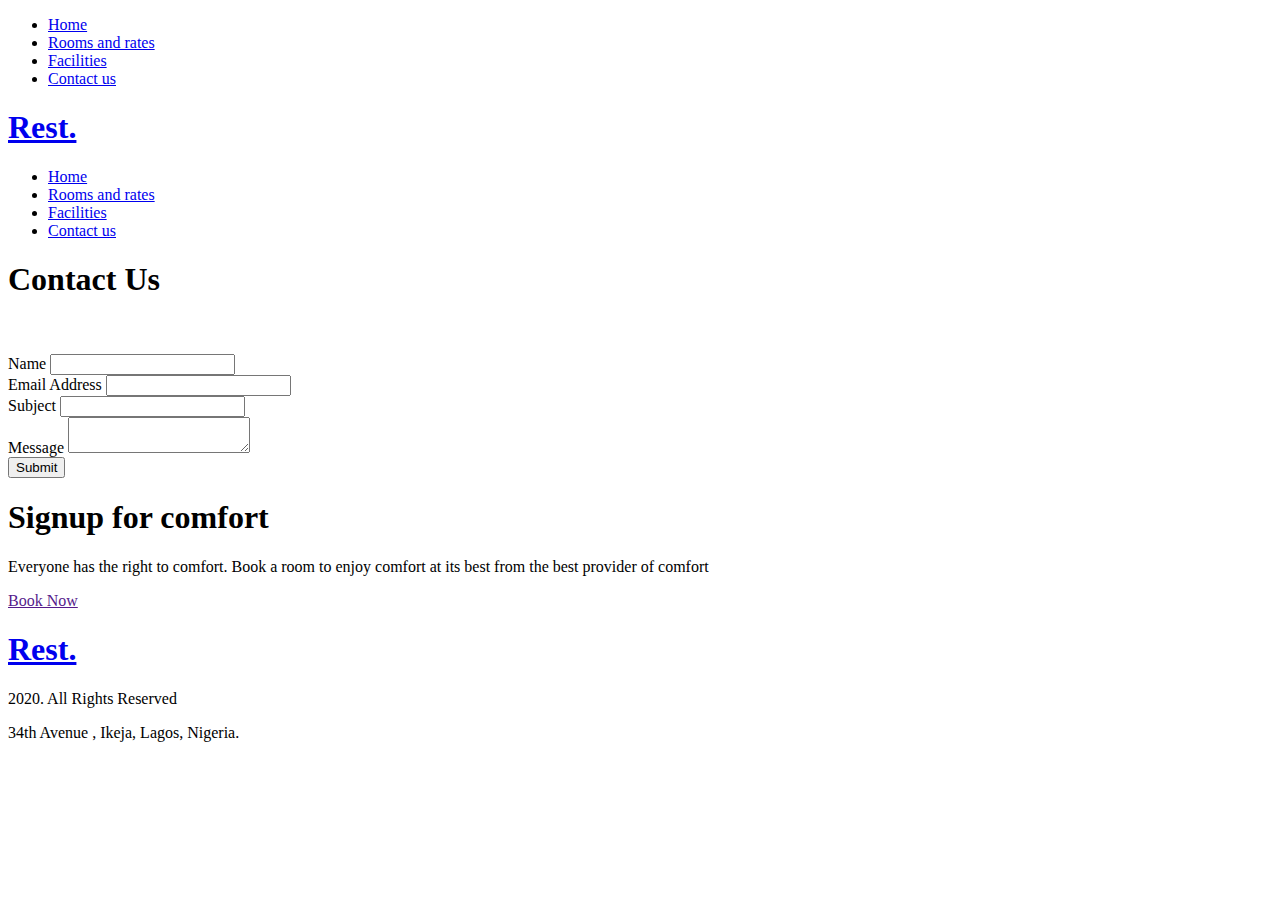
==== contact.html @ 2ef3dc9a "Add files via upload" ====
<!DOCTYPE html>
<html lang="en">
    <head>
        <meta charset="UTF-8">
        <meta name="viewport" content="width=device-width, initial-scale=1.0">
        <link rel="stylesheet" href="./public/css/style.css">
        <link href="https://fonts.googleapis.com/css2?family=Muli:ital,wght@0,300;0,700;1,400&family=Playfair+Display:wght@400;700&display=swap" rel="stylesheet">    
        <title>Rest. | Facilities </title>
    </head>
    <body>
        <main>
            <div id = "sidebar" class="sidebar sidebar--closed">
                <ul class="sidebar__list">
                    <li class="sidebar__list-item"><a href="./" class="sidebar__link">Home</a></li>
                    <li class="sidebar__list-item"><a href="./rooms.html" class="sidebar__link">Rooms and rates</a></li>
                    <li class="sidebar__list-item"><a href="./facilities.html" class="sidebar__link">Facilities</a></li>
                    <li class="sidebar__list-item"><a href="./contact.html" class="sidebar__link  nav__link--active">Contact us</a></li>
                </ul>
            </div>

            <div id = "dropdown" class="dropdown">
                <div class="dropdown-toggle"></div>
            </div>
            
            <nav class="nav">
                <a href = "./" class="nav__logo-box">
                    <h1 class="nav__logo">Rest.</h1>
                </a>
    
                <ul class="nav__list">
                    <li class="nav__list-item"><a href="./" class="nav__link">Home</a></li>
                    <li class="nav__list-item"><a href="./rooms.html" class="nav__link">Rooms and rates</a></li>
                    <li class="nav__list-item"><a href="./facilities.html" class="nav__link">Facilities</a></li>
                    <li class="nav__list-item"><a href="./contact.html" class="nav__link  nav__link--active">Contact us</a></li>
                </ul>
            </nav>
    
            <header class="hero">
                <h1 class="heading--1 hero__header">Contact Us</h1>
    
                <figure class="hero__img-container">
                    <img src="./public/img/contact.jpg" alt="" class="hero__img">
                </figure>
            </header>
    
            <section class="section">
                <div class="row">
                    <form action="#" class="form">
                        <div class="form__group">
                            <label class="form__label" for="name">Name</label>
                            <input type="text" name="name" class="form__input form__input--text">
                        </div>
    
                        <div class="form__group">
                            <label class="form__label" for="email">Email Address</label>
                            <input type="email" name="email" class="form__input form__input--text">
                        </div>
    
                        <div class="form__group">
                            <label class="form__label" for="subject">Subject</label>
                            <input type="text" name="subject" class="form__input form__input--text">
                        </div>
    
                        <div class="form__group">
                            <label class="form__label" for="textarea">Message</label>
                            <textarea name="textarea" class="form__input form__input--textarea"></textarea>
                        </div>
    
                        <button class="btn btn--blue form__submit">Submit</button>
                    </form>
                </div>
            </section>
    
            <section class="section section__signUp">
                <div class="row centralised">
                    <h1 class="heading heading--1 heading--centralised">Signup for comfort</h1>
                    <p class="paragraph">Everyone has the right to comfort. Book a room to enjoy comfort at its best from the best provider of comfort </p>
                    <a href="" class="btn btn--yellow">Book Now</a>
                </div>
            </section>
    
            <footer class="footer">
                <a href = "./" class="nav__logo-box">
                    <h1 class="nav__logo">Rest.</h1>
                </a>
    
                <p class="paragraph">2020. All Rights Reserved</p>
    
                <p class="paragraph">34th Avenue , Ikeja, Lagos, Nigeria.</p>
            </footer>
        </main>
    </body>
    <script src="./public/js/sidebar.js"></script>
</html>
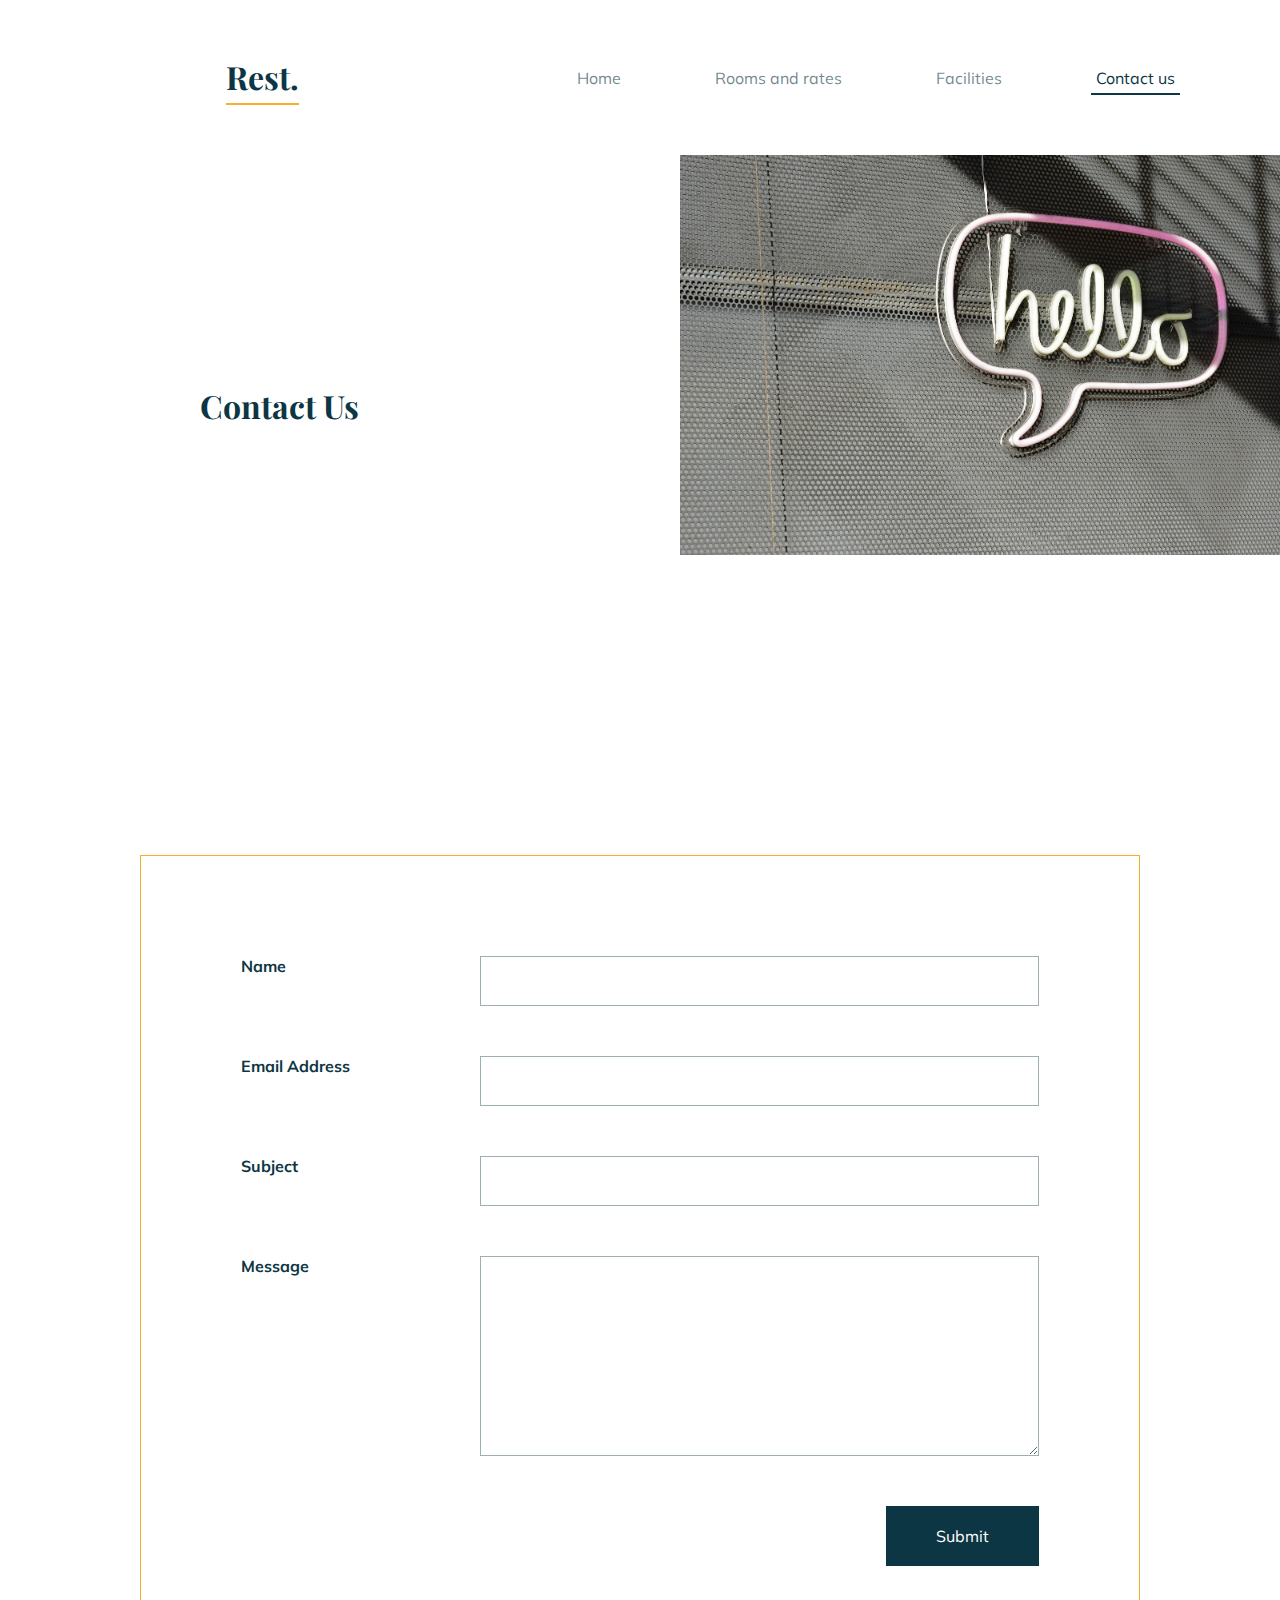
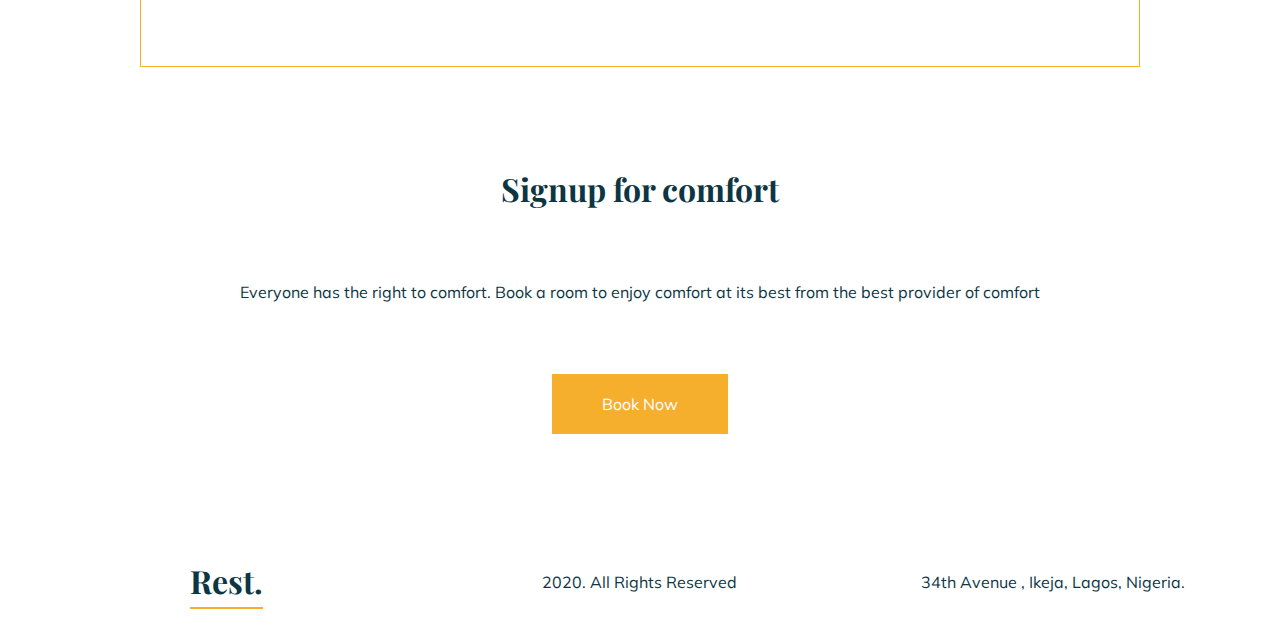
==== commit 124f721f: "Merge 9d83c577dac44727d0767c6c1b91fda55d4bd0fa into 27d47f808c27dceb728500517ed4012b016af363" ====
--- a/contact.html
+++ b/contact.html
@@ -5,7 +5,7 @@
         <meta name="viewport" content="width=device-width, initial-scale=1.0">
         <link rel="stylesheet" href="./public/css/style.css">
         <link href="https://fonts.googleapis.com/css2?family=Muli:ital,wght@0,300;0,700;1,400&family=Playfair+Display:wght@400;700&display=swap" rel="stylesheet">    
-        <title>Rest. | Facilities </title>
+        <title>Rest. | Contact Us </title>
     </head>
     <body>
         <main>
@@ -91,4 +91,4 @@
         </main>
     </body>
     <script src="./public/js/sidebar.js"></script>
-</html>+</html>
--- a/public/css/style.css
+++ b/public/css/style.css
@@ -0,0 +1,916 @@
+/* base */
+html{
+    font-size: 62.5%;
+}
+
+:root{
+    --blue: #0D3644;
+    --white: #fff;
+    --yellow: #F6AE2D;
+    --grey: #f7f7f7;
+    --red: #ff0000;
+    --transition: all .3s;
+}
+
+*,
+*::before,
+*::after{
+    box-sizing: border-box;
+    margin: 0;
+}
+
+body{
+    font-family: 'Muli', sans-serif;
+    background-color: var(--white);
+    color: var(--blue);
+    font-size: 1.6rem;
+}
+
+main{
+    width: 100%;
+    display: grid;
+    justify-items: center;
+    position: relative;
+}
+
+
+.section{
+    width: 100%;
+    gap: 10rem;
+    padding: 0 5rem;
+    justify-items: center;
+    display: grid;
+    margin-bottom: 10rem;
+}
+
+@media only screen and (max-width: 37.5em){
+    .section{
+        padding: 2rem;
+    }
+}
+
+.section__img-box{
+    width: 100%;
+    overflow: hidden;
+    height: 50rem;
+}
+
+@media only screen and (max-width: 56.5em){
+    .section__img-box{
+        height: 30rem;
+    }
+}
+
+.section__img{
+    width: 100%;
+}
+
+@media only screen and (max-width: 37.5em){
+    .section__img{
+        width: auto;
+        height: 100%;
+        object-fit: cover;
+    }
+}
+
+.section-results{
+    width: 100%;
+    background-color: var(--blue);
+    color: var(--white);
+    padding: 10rem;
+}
+
+@media only screen and (max-width: 56.5em){
+    .section-results h1 span{
+        display: inline;
+    }
+}
+
+@media only screen and (max-width: 56.5em){
+    .section-results{
+        padding: 2rem;
+    }
+}
+
+@media only screen and (max-width: 68.75em){
+    .section-results{
+        padding: 10rem 5rem;
+    }
+}
+
+/* typography */
+.heading--white{
+    color: var(--white) !important;
+}
+
+.heading--centralised{
+    justify-self: center !important;
+}
+
+.heading--0{
+    font-family: 'Playfair Display', serif;
+    font-size: 4.8rem;
+    color: var(--blue);
+}
+
+@media only screen and (max-width: 37.5em){
+    .heading--0{
+        font-size: 3rem;
+    }
+}
+
+.heading--1{
+    font-family: 'Playfair Display', serif;
+    color: var(--blue);
+    font-size: 3.2rem;
+}
+
+@media only screen and (max-width: 37.5em){
+    .heading--1{
+        font-size: 2.5rem;
+    }
+}
+
+.heading--1 span{
+    display: block;
+}
+
+@media only screen and (max-width: 68.75em){
+    .heading--1 span{
+        display: inline-block;
+    }
+}
+
+.heading--2{
+    font-family: 'Playfair Display', serif;
+    font-size: 2.4rem;
+    color: var(--white);
+}
+
+.heading--3{
+    font-size: 1.2rem;
+    color: var(--white);
+}
+
+.paragraph{
+    line-height: 2.4rem;
+}
+
+
+/* utilities */
+.row{
+    max-width: 100rem;
+    width: 100%;
+    display: grid;
+    gap: 7rem;
+    justify-items: center;
+    align-content: center;
+}
+
+.row .heading{
+    justify-self: left;
+}
+
+.col{
+    display: grid;
+    gap: 2rem;
+}
+
+.col--2{
+    grid-template-columns: repeat(2, 1fr);
+}
+
+@media only screen and (max-width: 68.75em){
+    .col--2{
+        gap: 5rem !important;
+        grid-template-columns: 1fr;
+    }
+}
+
+.btn,
+.btn:link,
+.btn:visited{
+    font: inherit;
+    padding: 2rem 5rem;
+    border: none;
+    text-decoration: none;
+    transition: var(--transition);
+}
+
+.btn--yellow{
+    background-color: var(--yellow);
+    color: var(--white);
+}
+
+.btn--transparent{
+    border: .2rem solid var(--white) !important;
+    color: var(--white);
+}
+
+.btn--blue{
+    background-color: var(--blue);
+    color: var(--white);
+}
+
+.btn:hover{
+    filter: brightness(80%);
+}
+
+.btn--transparent{
+    border: solid var(--white) .2rem;
+}
+
+.centralised{
+    justify-items: center !important;
+    text-align: center;
+}
+
+
+/* components */
+.sidebar{
+    position: fixed;
+    transition: var(--transition);
+    height: 100vh;
+    width: 100%;
+    top: 0;
+    left: 0;
+    display: grid;
+    justify-content: center;
+    align-content: center;
+    background-color: var(--white);
+    z-index: 10;
+}
+
+.sidebar--closed{
+    transform: translateY(-100vh);
+}
+.sidebar--opened{
+    transform: translateY(0);
+}
+
+.sidebar__list{
+    display: grid;
+    list-style: none;
+    gap: 7rem;
+    justify-items: center;
+    align-content: center;
+    padding: 0;
+}
+
+.sidebar__link:link,
+.sidebar__link:visited{
+    padding: .5rem;
+    text-decoration: none;
+    color: rgba(13, 54, 68, 0.6);
+    font: inherit;
+    font-size: 3.5rem;
+    transition: var(--transition);
+    border-bottom: solid .2rem transparent;
+}
+
+@media only screen and (max-width: 37.5em){
+    .sidebar__link{
+        font-size: 2rem !important;
+    }
+}
+
+
+
+.sidebar__link:hover{
+    color: var(--blue);
+    border-bottom: solid .2rem var(--blue);
+}
+
+.sidebar__link--active{
+    color: var(--blue) !important;
+    border-bottom: solid .2rem var(--blue) !important;
+}
+
+
+.nav{
+    padding: 5rem 10rem;
+    width: 100%;
+    display: flex;
+    align-items: center;
+    justify-content: space-between;
+}
+
+@media only screen and (max-width: 37.5em){
+    .nav{
+        padding: 2rem;
+    }
+}
+
+.nav__list{
+    width: 40%;
+    margin-right: 20rem;
+    justify-content: space-between;
+    align-items: center;
+    display: flex;
+    list-style: none;
+}
+
+@media only screen and (max-width: 87.5em){
+    .nav__list{
+        width: 60%;
+        margin-right: 0;
+    }
+}
+
+@media only screen and (max-width: 56.5em){
+    .nav__list{
+        display: none;
+    }
+}
+
+.nav__link:link,
+.nav__link:visited{
+    padding: .5rem;
+    text-decoration: none;
+    color: rgba(13, 54, 68, 0.6);
+    font: inherit;
+    transition: var(--transition);
+    border-bottom: solid .2rem transparent;
+}
+
+.nav__link:hover{
+    color: var(--blue);
+    border-bottom: solid .2rem var(--blue);
+}
+
+.nav__link--active{
+    color: var(--blue) !important;
+    border-bottom: solid .2rem var(--blue) !important;
+}
+
+.nav__logo{
+    font-size: 3.2rem;
+    font-family: 'Playfair Display', serif;
+    color: var(--blue);
+    padding: .5rem 0;
+    border-bottom: solid .2rem var(--yellow);
+}
+
+.nav__logo-box:link,
+.nav__logo-box:visited{
+    text-decoration: none;
+    width: 30%;
+    display: flex;
+    justify-content: center;
+}
+
+@media only screen and (max-width: 68.75em){
+    .nav__logo-box{
+        justify-content: flex-start !important;
+    }
+}
+
+.dropdown{
+    padding: 3rem;
+    border-radius: 50%;
+    background-color: var(--white);
+    position: fixed;
+    top: 4rem;
+    right: 4rem;
+    z-index: 20;
+}
+
+@media only screen and (max-width: 37.5em){
+    .dropdown{
+        top: 2rem;
+        right: 2rem;
+    }
+}
+
+
+.dropdown-toggle{
+    height: .3rem;
+    position: absolute;
+    top: 50%;
+    left: 50%;
+    transform: translate(-50%, -50%);
+    width: 4rem;
+    background-color: var(--blue);
+}
+
+@media only screen and (max-width: 37.5em){
+    .dropdown-toggle{
+        width: 3rem;
+        height: .2rem;
+    }
+}
+
+.dropdown-toggle::before{
+    position: absolute;
+    content: " ";
+    background-color: var(--blue);
+    width: 100%;
+    height: 100%;
+    top: -1rem;
+    left: 0;
+}
+
+.dropdown-toggle::after{
+    position: absolute;
+    content: " ";
+    background-color: var(--blue);
+    width: 100%;
+    height: 100%;
+    top: 1rem;
+    left: 0;
+}
+
+@media only screen and (min-width: 56.5em){
+    .dropdown{
+        display: none;
+    }
+}
+
+.header{
+    display: flex;
+    align-items: center;
+    justify-content: space-between;
+    padding: 0 10rem;
+    margin-bottom: 20rem;
+    position: relative;
+}
+
+@media only screen and (max-width: 68.75em){
+    .header{
+        padding: 2rem;
+    }
+}
+
+@media only screen and (max-width: 56.5em){
+    .header{
+        padding: 2rem;
+        padding-top: 5rem;
+        display: grid;
+        justify-content: center;
+        gap: 5rem;
+    }
+}
+
+@media only screen and (max-width: 37.5em){
+    .header{
+        padding: 5rem 0;
+    }
+}
+
+.header__info{
+    display: grid;
+    gap: 5rem;
+    width: 40%;
+    padding: 0 2rem;
+}
+
+@media only screen and (max-width: 68.75em){
+    .header__info{
+        width: 100%;
+    }
+}
+
+.header__heading{
+    position: relative;
+}
+
+.header__heading span{
+    display: block;
+}
+
+@media only screen and (max-width: 68.75em){
+    .header__heading span{
+        display: inline-block;
+    }
+}
+
+.header__heading::before{
+    position: absolute;
+    content: "";
+    height: .25rem;
+    bottom: -2rem;
+    left: 0;
+    width: 20%;
+    background-color: var(--yellow);
+}
+
+.header__video-container{
+    height: 50rem;
+    width: 71.5rem;
+    overflow: hidden;
+}
+
+@media only screen and (max-width: 87.5em){
+    .header__video-container{
+        width: 65rem;
+    }
+}
+
+@media only screen and (max-width: 56.5em){
+    .header__video-container{
+        width: 100%;
+    }
+}
+
+.header__video{
+    width: 100%;
+}
+
+.header__cta{
+    z-index: 1;
+    bottom: -20%;
+    left: 0;
+    position: absolute;
+    background-color: var(--grey);
+    width: 75%;
+    padding: 5rem 10rem;
+    display: flex;
+    justify-content: space-between;
+}
+
+
+@media only screen and (max-width: 68.75em){
+    .header__cta{
+        width: 100%;
+    }
+}
+
+@media only screen and (max-width: 56.5em){
+    .header__cta{
+        display: grid;
+        justify-items: center;
+        gap: 3rem;
+        padding: 5rem 0;
+        grid-template-columns: repeat(2, 1fr);
+    }
+}
+
+@media only screen and (max-width: 37.5em){
+    .header__cta{
+        grid-template-columns: 1fr;
+    }
+} 
+
+
+.header__cta-content{
+    display: grid;
+    align-items: center;
+    gap: 2rem;
+}
+
+.header__cta-title{
+    text-transform: uppercase;
+}
+
+.header__cta-date{
+    font-weight: bold;
+}
+
+.hero{
+    width: 100%;
+    display: flex;
+    align-items: center;
+    justify-content: space-between;
+    padding: 0 10rem;
+    margin-bottom: 20rem;
+    position: relative;
+}
+
+@media only screen and (max-width: 56.5em){
+    .hero{
+        padding: 0;
+        padding-top: 2rem;
+        flex-direction: column;
+        justify-content: center;
+        align-items: flex-start;
+        margin-bottom: 10rem;
+    }
+}
+
+@media only screen and (max-width: 37.5em){
+    .hero{
+        height: 30rem;
+        margin-bottom: 3rem;
+    }
+}
+
+.hero__header{
+    padding-left: 10rem;
+    width: 40%;
+}
+
+@media only screen and (max-width: 68.75em){
+    .hero__header{
+        padding-left: 0;
+    }
+}
+
+@media only screen and (max-width: 37.5em){
+    .hero__header{
+        width: 100%;
+    }
+}
+
+@media only screen and (max-width: 56.5em){
+    .hero__header{
+       position: absolute;
+       top: 50%;
+       left: 50%;
+       transform: translate(-50%, -50%);
+       color: var(--white) !important;
+       z-index: 1;
+       text-align: center;
+    }
+}
+
+
+.hero__img-container{
+    margin-right: -10rem;
+    height: 50rem;
+    width: 81.5rem;
+    overflow: hidden;
+}
+
+@media only screen and (max-width: 87.5em){
+    .hero__img-container{
+        width: 60rem;
+    }
+}
+
+@media only screen and (max-width: 56.5em){
+    .hero__img-container{
+        margin: 0;
+        width: 100%;
+    }
+}
+
+.hero__img{
+    width: 100%;
+}
+
+@media only screen and (max-width: 56.5em){
+    .hero__img{
+        object-fit: contain;
+        filter: brightness(50%);
+    }
+}
+
+.gallery{
+    width: 100%;
+    display: grid;
+    gap: 2rem;    
+    grid-template-columns: repeat(4, 1fr);
+}
+
+@media only screen and (max-width: 68.75em){
+    .gallery{
+        display: flex;
+        flex-direction: column;
+        align-items: center;
+        align-items: center;
+    }
+
+    .gallery__img-box{
+        width: 100%;
+        height: 50rem;
+        margin-bottom: 2rem;
+    }
+}
+
+.gallery--1{
+    grid-template-rows: repeat(2, 62rem);
+}
+
+.gallery--2{
+    grid-template-rows: repeat(3, 62rem);
+}
+
+.gallery--home{
+    grid-template-rows: repeat(2, 30rem);
+    grid-template-columns: repeat(5, 1fr) !important;
+}
+
+.gallery h2{
+    z-index: 2;
+}
+
+.gallery h3{
+    z-index: 2;
+}
+
+.gallery__img-box{
+    position: relative;
+}
+
+.gallery__img-box--home:nth-child(1){
+    grid-column: 1 / 4;
+}
+
+.gallery__img-box--home:nth-child(2){
+    grid-column: 4 / 6;
+}
+
+.gallery__img-box--home:nth-child(3){
+    grid-column: 1 / -1;
+}
+
+.gallery__img-box--1:nth-child(1){
+    grid-column: 1 / 3;
+}
+
+.gallery__img-box--1:nth-child(2){
+    grid-column: 3 / 5;
+}
+
+.gallery__img-box--1:nth-child(3){
+    grid-column: 1 / -1;
+}
+
+.gallery__img-box--2:nth-child(1){
+    grid-column: 1 / 3;
+}
+
+.gallery__img-box--2:nth-child(2){
+    grid-column: 3 / 5;
+    grid-row: 1 / 3;
+}
+
+.gallery__img-box--2:nth-child(3){
+    grid-column: 1 / 3;
+}
+
+.gallery__img-box--2:nth-child(4){
+    grid-column: 1 / -1;
+}
+
+.gallery__img{
+    position: absolute;
+    object-fit: cover;
+    height: 100%;
+    width: 100%;
+    top: 0;
+    left: 0;
+    filter: brightness(70%);
+}
+
+
+.gallery__img-box{
+    padding: 7rem 3rem;
+    display: grid;
+    gap: 2rem;
+    overflow: hidden;
+    align-content: end;
+}
+
+.gallery__img-box a{
+    position: absolute;
+    z-index: 1;
+    top: 5%;
+    right: 5%;
+}
+
+.results__container{
+    display: flex;
+    width: 100%;
+    justify-content: space-between;
+    align-items: center;
+    flex-wrap: wrap;
+}
+
+@media only screen and (max-width: 56.5em){
+    .results__container{
+        display: grid;
+        gap: 5rem;
+        grid-template-columns: repeat(2, 1fr);
+    }
+}
+
+.result{
+    display: grid;
+    justify-items: center;
+    align-content: center;
+    gap: 2rem;
+}
+
+@media only screen and (max-width: 56.5em){
+    .result{
+        justify-items: center;
+        text-align: center;
+    }
+}
+
+.result__number{
+    font-size: 4.2rem;
+}
+
+.result__category{
+    text-transform: uppercase;
+}
+
+.footer{
+    width: 100%;
+    padding: 2rem;
+    display: grid;
+    grid-template-columns: repeat(3, 1fr);
+    justify-content: space-between;
+    justify-items: center;
+    align-items: center;
+}
+
+@media only screen and (max-width: 56.5em){
+    .footer{
+        justify-items: center;
+        grid-template-columns: 1fr;
+        grid-template-rows: repeat(3, 1fr);
+    }
+
+    .footer a{
+        justify-content: center !important;
+    }
+}
+
+.description{
+    justify-self: left;
+    display: block;
+    width: 70%;
+}
+
+@media only screen and (max-width: 68.75em){
+    .description{
+        width: 100%;
+    }
+}
+
+.form{
+    border: solid .1rem var(--yellow);
+    display: grid;
+    gap: 5rem;
+    width: 100%;
+    padding: 10rem;
+}
+
+@media only screen and (max-width: 37.5em){
+    .form{
+        padding: 5rem 2rem;
+    }
+}
+
+.form__group{
+    display: flex;
+    width: 100%;
+    justify-content: space-between;
+}
+
+@media only screen and (max-width: 37.5em){
+    .form__group{
+        flex-direction: column;
+    }
+}
+
+.form__label{
+    font-weight: bold;
+}
+
+@media only screen and (max-width: 37.5em){
+    .form__label{
+        margin-bottom: 2rem;
+    }
+}
+
+.form__input{
+    width: 70%;
+    border: .1rem solid rgba(13, 54, 68, 0.4);
+    transition: var(--transition);
+    padding: 1rem 2rem;
+    font: inherit;
+    color: var(--blue);
+    outline: none;
+}
+
+@media only screen and (max-width: 37.5em){
+    .form__input{
+        width: 100%;
+    }
+}
+
+.form__input--text{
+    height: 5rem;
+}
+
+.form__input--textarea{
+    height: 20rem;
+}
+
+
+.form__input:hover,
+.form__input:focus{
+    border: .1rem solid var(--yellow);
+}
+
+.form__input:invalid{
+    border: .1rem solid var(--red);
+}
+
+.form__submit{
+    justify-self: right;
+}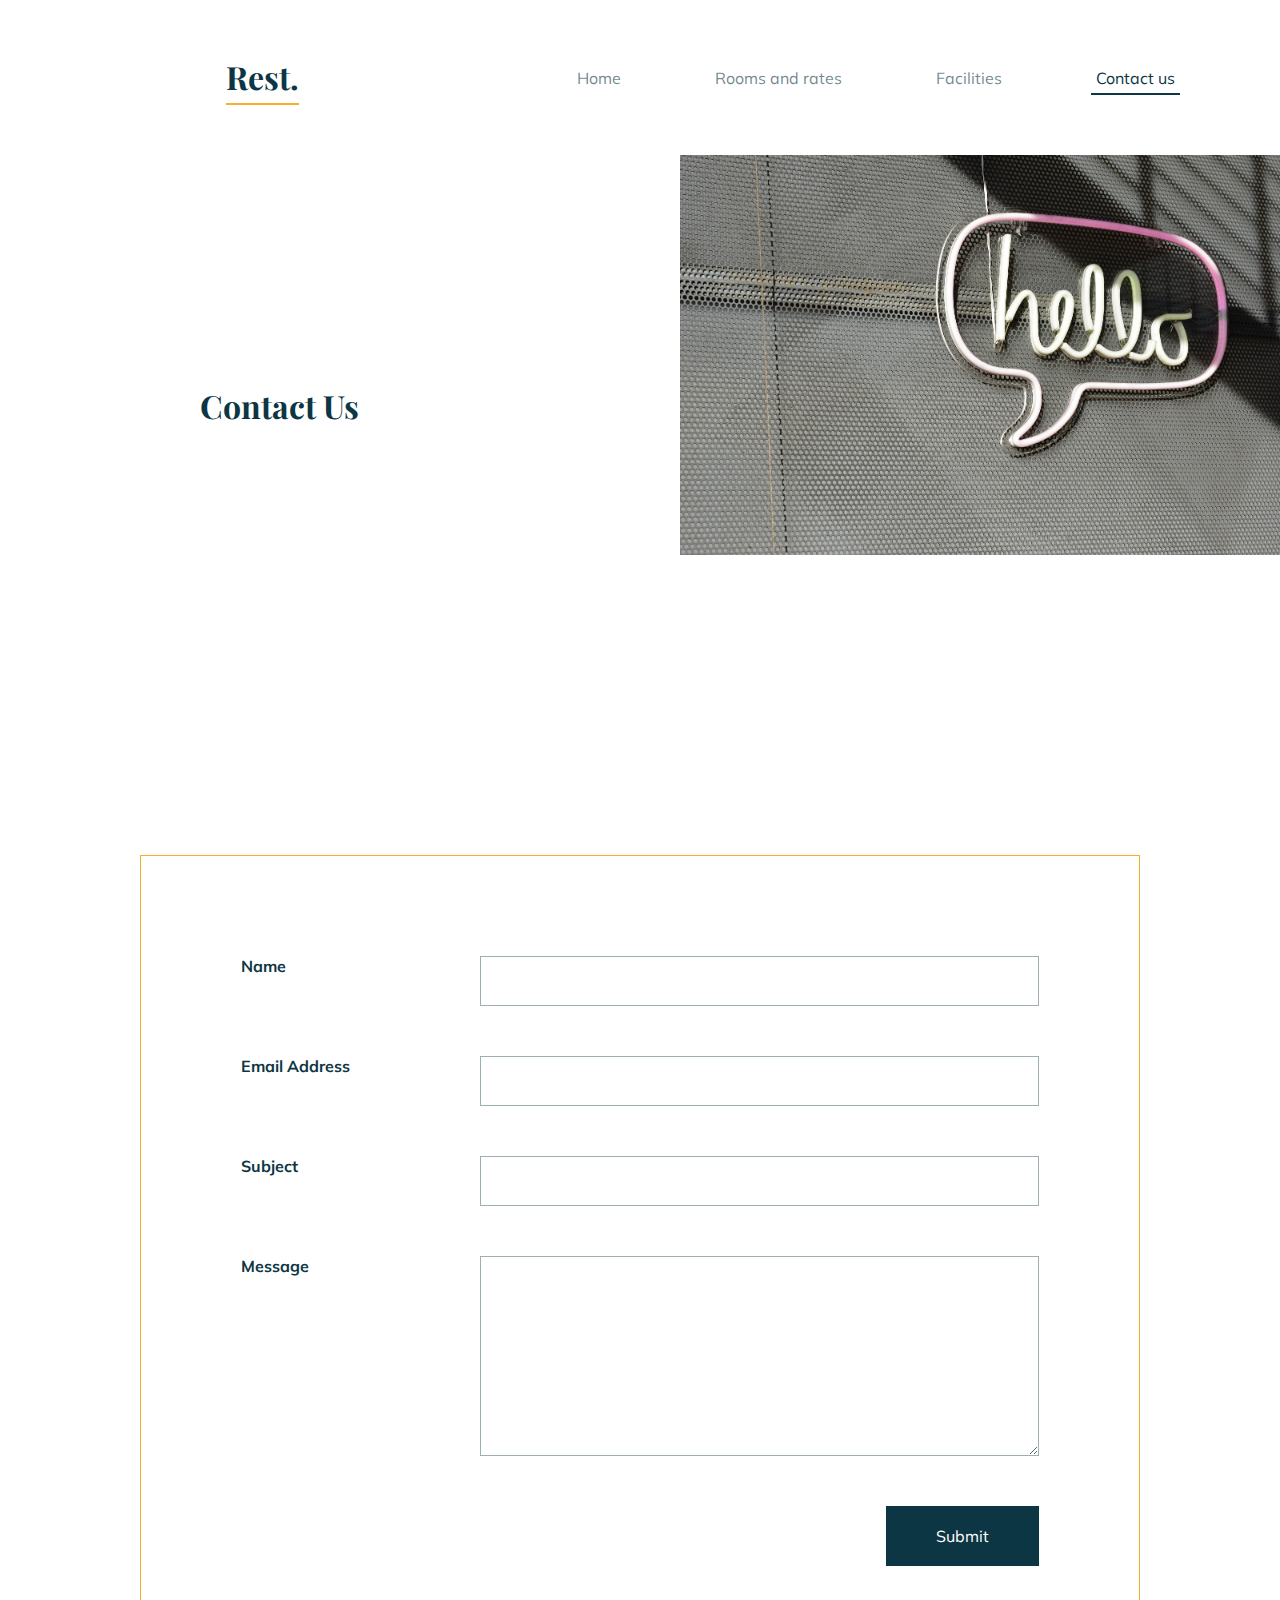
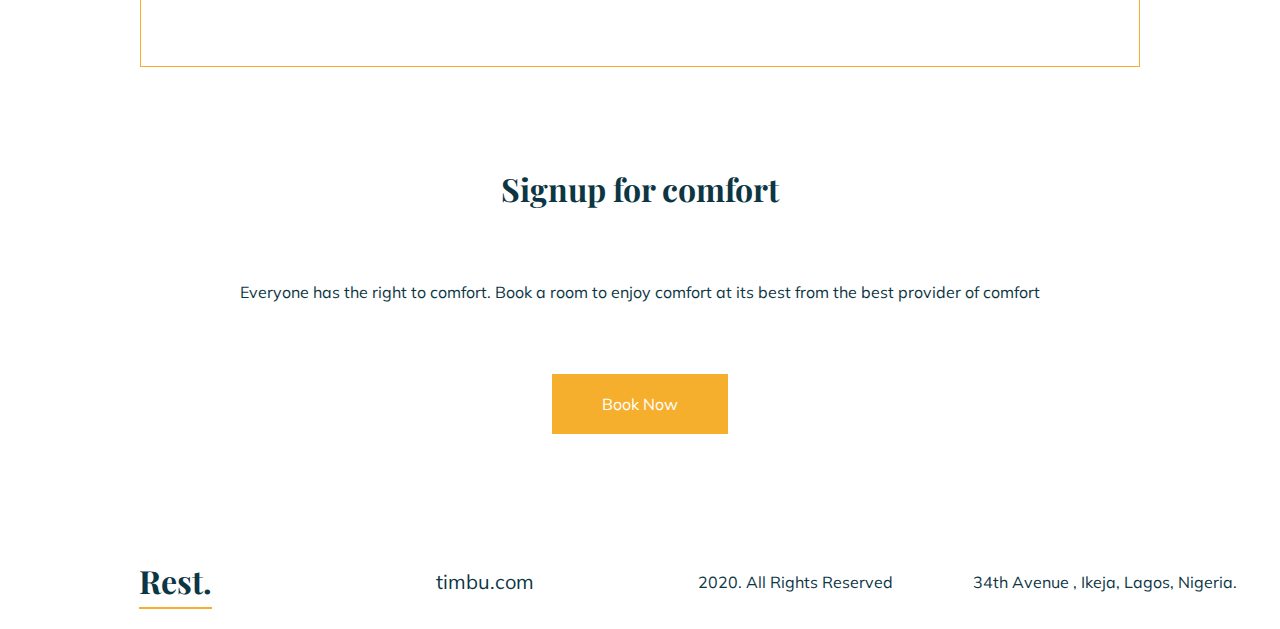
==== commit 7d3d939c: "final look" ====
--- a/contact.html
+++ b/contact.html
@@ -1,94 +1,98 @@
-<!DOCTYPE html>
-<html lang="en">
-    <head>
-        <meta charset="UTF-8">
-        <meta name="viewport" content="width=device-width, initial-scale=1.0">
-        <link rel="stylesheet" href="./public/css/style.css">
-        <link href="https://fonts.googleapis.com/css2?family=Muli:ital,wght@0,300;0,700;1,400&family=Playfair+Display:wght@400;700&display=swap" rel="stylesheet">    
-        <title>Rest. | Contact Us </title>
-    </head>
-    <body>
-        <main>
-            <div id = "sidebar" class="sidebar sidebar--closed">
-                <ul class="sidebar__list">
-                    <li class="sidebar__list-item"><a href="./" class="sidebar__link">Home</a></li>
-                    <li class="sidebar__list-item"><a href="./rooms.html" class="sidebar__link">Rooms and rates</a></li>
-                    <li class="sidebar__list-item"><a href="./facilities.html" class="sidebar__link">Facilities</a></li>
-                    <li class="sidebar__list-item"><a href="./contact.html" class="sidebar__link  nav__link--active">Contact us</a></li>
-                </ul>
-            </div>
-
-            <div id = "dropdown" class="dropdown">
-                <div class="dropdown-toggle"></div>
-            </div>
-            
-            <nav class="nav">
-                <a href = "./" class="nav__logo-box">
-                    <h1 class="nav__logo">Rest.</h1>
-                </a>
-    
-                <ul class="nav__list">
-                    <li class="nav__list-item"><a href="./" class="nav__link">Home</a></li>
-                    <li class="nav__list-item"><a href="./rooms.html" class="nav__link">Rooms and rates</a></li>
-                    <li class="nav__list-item"><a href="./facilities.html" class="nav__link">Facilities</a></li>
-                    <li class="nav__list-item"><a href="./contact.html" class="nav__link  nav__link--active">Contact us</a></li>
-                </ul>
-            </nav>
-    
-            <header class="hero">
-                <h1 class="heading--1 hero__header">Contact Us</h1>
-    
-                <figure class="hero__img-container">
-                    <img src="./public/img/contact.jpg" alt="" class="hero__img">
-                </figure>
-            </header>
-    
-            <section class="section">
-                <div class="row">
-                    <form action="#" class="form">
-                        <div class="form__group">
-                            <label class="form__label" for="name">Name</label>
-                            <input type="text" name="name" class="form__input form__input--text">
-                        </div>
-    
-                        <div class="form__group">
-                            <label class="form__label" for="email">Email Address</label>
-                            <input type="email" name="email" class="form__input form__input--text">
-                        </div>
-    
-                        <div class="form__group">
-                            <label class="form__label" for="subject">Subject</label>
-                            <input type="text" name="subject" class="form__input form__input--text">
-                        </div>
-    
-                        <div class="form__group">
-                            <label class="form__label" for="textarea">Message</label>
-                            <textarea name="textarea" class="form__input form__input--textarea"></textarea>
-                        </div>
-    
-                        <button class="btn btn--blue form__submit">Submit</button>
-                    </form>
-                </div>
-            </section>
-    
-            <section class="section section__signUp">
-                <div class="row centralised">
-                    <h1 class="heading heading--1 heading--centralised">Signup for comfort</h1>
-                    <p class="paragraph">Everyone has the right to comfort. Book a room to enjoy comfort at its best from the best provider of comfort </p>
-                    <a href="" class="btn btn--yellow">Book Now</a>
-                </div>
-            </section>
-    
-            <footer class="footer">
-                <a href = "./" class="nav__logo-box">
-                    <h1 class="nav__logo">Rest.</h1>
-                </a>
-    
-                <p class="paragraph">2020. All Rights Reserved</p>
-    
-                <p class="paragraph">34th Avenue , Ikeja, Lagos, Nigeria.</p>
-            </footer>
-        </main>
-    </body>
-    <script src="./public/js/sidebar.js"></script>
-</html>
+<!DOCTYPE html>
+<html lang="en">
+    <head>
+        <meta charset="UTF-8">
+        <meta name="viewport" content="width=device-width, initial-scale=1.0">
+        <link rel="stylesheet" href="./assets/css/style.css">
+        <link href="https://fonts.googleapis.com/css2?family=Muli:ital,wght@0,300;0,700;1,400&family=Playfair+Display:wght@400;700&display=swap" rel="stylesheet">    
+        <title>Rest. | Facilities </title>
+    </head>
+    <body>
+        <main>
+            <div id = "sidebar" class="sidebar sidebar--closed">
+                <ul class="sidebar__list">
+                    <li class="sidebar__list-item"><a href="./" class="sidebar__link">Home</a></li>
+                    <li class="sidebar__list-item"><a href="./rooms.html" class="sidebar__link">Rooms and rates</a></li>
+                    <li class="sidebar__list-item"><a href="./facilities.html" class="sidebar__link">Facilities</a></li>
+                    <li class="sidebar__list-item"><a href="./contact.html" class="sidebar__link  nav__link--active">Contact us</a></li>
+                </ul>
+            </div>
+
+            <div id = "dropdown" class="dropdown">
+                <div class="dropdown-toggle"></div>
+            </div>
+            
+            <nav class="nav">
+                <a href = "./" class="nav__logo-box">
+                    <h1 class="nav__logo">Rest.</h1>
+                </a>
+    
+                <ul class="nav__list">
+                    <li class="nav__list-item"><a href="./" class="nav__link">Home</a></li>
+                    <li class="nav__list-item"><a href="./rooms.html" class="nav__link">Rooms and rates</a></li>
+                    <li class="nav__list-item"><a href="./facilities.html" class="nav__link">Facilities</a></li>
+                    <li class="nav__list-item"><a href="./contact.html" class="nav__link  nav__link--active">Contact us</a></li>
+                </ul>
+            </nav>
+    
+            <header class="hero">
+                <h1 class="heading--1 hero__header">Contact Us</h1>
+    
+                <figure class="hero__img-container">
+                    <img src="./assets/img/contact.jpg" alt="" class="hero__img">
+                </figure>
+            </header>
+    
+            <section class="section">
+                <div class="row">
+                    <form action="#" class="form">
+                        <div class="form__group">
+                            <label class="form__label" for="name">Name</label>
+                            <input type="text" name="name" class="form__input form__input--text">
+                        </div>
+    
+                        <div class="form__group">
+                            <label class="form__label" for="email">Email Address</label>
+                            <input type="email" name="email" class="form__input form__input--text">
+                        </div>
+    
+                        <div class="form__group">
+                            <label class="form__label" for="subject">Subject</label>
+                            <input type="text" name="subject" class="form__input form__input--text">
+                        </div>
+    
+                        <div class="form__group">
+                            <label class="form__label" for="textarea">Message</label>
+                            <textarea name="textarea" class="form__input form__input--textarea"></textarea>
+                        </div>
+    
+                        <button class="btn btn--blue form__submit">Submit</button>
+                    </form>
+                </div>
+            </section>
+    
+            <section class="section section__signUp">
+                <div class="row centralised">
+                    <h1 class="heading heading--1 heading--centralised">Signup for comfort</h1>
+                    <p class="paragraph">Everyone has the right to comfort. Book a room to enjoy comfort at its best from the best provider of comfort </p>
+                    <a href="" class="btn btn--yellow">Book Now</a>
+                </div>
+            </section>
+    
+            <footer class="footer">
+                <a href = "./" class="nav__logo-box">
+                    <h1 class="nav__logo">Rest.</h1>
+                </a>
+                
+                <a href = "https://timbu.com" class="nav__logo-box">
+                    <h1 class="footer__link">timbu.com</h1>
+                </a>
+    
+                <p class="paragraph">2020. All Rights Reserved</p>
+    
+                <p class="paragraph">34th Avenue , Ikeja, Lagos, Nigeria.</p>
+            </footer>
+        </main>
+    </body>
+    <script src="./assets/js/sidebar.js"></script>
+</html>
--- a/assets/css/style.css
+++ b/assets/css/style.css
@@ -0,0 +1,931 @@
+/* base */
+html{
+    font-size: 62.5%;
+}
+
+:root{
+    --blue: #0D3644;
+    --white: #fff;
+    --yellow: #F6AE2D;
+    --grey: #f7f7f7;
+    --red: #ff0000;
+    --transition: all .3s;
+}
+
+::selection{
+    background-color: var(--blue);
+    color: var(--white);
+}
+
+*,
+*::before,
+*::after{
+    box-sizing: border-box;
+    margin: 0;
+}
+
+body{
+    font-family: 'Muli', sans-serif;
+    background-color: var(--white);
+    color: var(--blue);
+    font-size: 1.6rem;
+}
+
+main{
+    width: 100%;
+    display: grid;
+    justify-items: center;
+    position: relative;
+}
+
+
+.section{
+    width: 100%;
+    gap: 10rem;
+    padding: 0 5rem;
+    justify-items: center;
+    display: grid;
+    margin-bottom: 10rem;
+}
+
+@media only screen and (max-width: 37.5em){
+    .section{
+        padding: 2rem;
+    }
+}
+
+.section__img-box{
+    width: 100%;
+    overflow: hidden;
+    height: 50rem;
+}
+
+@media only screen and (max-width: 56.5em){
+    .section__img-box{
+        height: 30rem;
+    }
+}
+
+.section__img{
+    width: 100%;
+}
+
+@media only screen and (max-width: 37.5em){
+    .section__img{
+        width: auto;
+        height: 100%;
+        object-fit: cover;
+    }
+}
+
+.section-results{
+    width: 100%;
+    background-color: var(--blue);
+    color: var(--white);
+    padding: 10rem;
+}
+
+@media only screen and (max-width: 56.5em){
+    .section-results h1 span{
+        display: inline;
+    }
+}
+
+@media only screen and (max-width: 56.5em){
+    .section-results{
+        padding: 2rem;
+    }
+}
+
+@media only screen and (max-width: 68.75em){
+    .section-results{
+        padding: 10rem 5rem;
+    }
+}
+
+/* typography */
+.heading--white{
+    color: var(--white) !important;
+}
+
+.heading--centralised{
+    justify-self: center !important;
+}
+
+.heading--0{
+    font-family: 'Playfair Display', serif;
+    font-size: 4.8rem;
+    color: var(--blue);
+}
+
+@media only screen and (max-width: 37.5em){
+    .heading--0{
+        font-size: 3rem;
+    }
+}
+
+.heading--1{
+    font-family: 'Playfair Display', serif;
+    color: var(--blue);
+    font-size: 3.2rem;
+}
+
+@media only screen and (max-width: 37.5em){
+    .heading--1{
+        font-size: 2.5rem;
+    }
+}
+
+.heading--1 span{
+    display: block;
+}
+
+@media only screen and (max-width: 68.75em){
+    .heading--1 span{
+        display: inline-block;
+    }
+}
+
+.heading--2{
+    font-family: 'Playfair Display', serif;
+    font-size: 2.4rem;
+    color: var(--white);
+}
+
+.heading--3{
+    font-size: 1.2rem;
+    color: var(--white);
+}
+
+.paragraph{
+    line-height: 2.4rem;
+}
+
+
+/* utilities */
+.row{
+    max-width: 100rem;
+    width: 100%;
+    display: grid;
+    gap: 7rem;
+    justify-items: center;
+    align-content: center;
+}
+
+.row .heading{
+    justify-self: left;
+}
+
+.col{
+    display: grid;
+    gap: 2rem;
+}
+
+.col--2{
+    grid-template-columns: repeat(2, 1fr);
+}
+
+@media only screen and (max-width: 68.75em){
+    .col--2{
+        gap: 5rem !important;
+        grid-template-columns: 1fr;
+    }
+}
+
+.btn,
+.btn:link,
+.btn:visited{
+    font: inherit;
+    padding: 2rem 5rem;
+    border: none;
+    text-decoration: none;
+    transition: var(--transition);
+}
+
+.btn--yellow{
+    background-color: var(--yellow);
+    color: var(--white);
+}
+
+.btn--transparent{
+    border: .2rem solid var(--white) !important;
+    color: var(--white);
+}
+
+.btn--blue{
+    background-color: var(--blue);
+    color: var(--white);
+}
+
+.btn:hover{
+    filter: brightness(80%);
+}
+
+.btn--transparent{
+    border: solid var(--white) .2rem;
+}
+
+.centralised{
+    justify-items: center !important;
+    text-align: center;
+}
+
+
+/* components */
+.sidebar{
+    position: fixed;
+    transition: var(--transition);
+    height: 100vh;
+    width: 100%;
+    top: 0;
+    left: 0;
+    display: grid;
+    justify-content: center;
+    align-content: center;
+    background-color: var(--white);
+    z-index: 10;
+}
+
+.sidebar--closed{
+    transform: translateY(-100vh);
+}
+.sidebar--opened{
+    transform: translateY(0);
+}
+
+.sidebar__list{
+    display: grid;
+    list-style: none;
+    gap: 7rem;
+    justify-items: center;
+    align-content: center;
+    padding: 0;
+}
+
+.sidebar__link:link,
+.sidebar__link:visited{
+    padding: .5rem;
+    text-decoration: none;
+    color: rgba(13, 54, 68, 0.6);
+    font: inherit;
+    font-size: 3.5rem;
+    transition: var(--transition);
+    border-bottom: solid .2rem transparent;
+}
+
+@media only screen and (max-width: 37.5em){
+    .sidebar__link{
+        font-size: 2rem !important;
+    }
+}
+
+
+
+.sidebar__link:hover{
+    color: var(--blue);
+    border-bottom: solid .2rem var(--blue);
+}
+
+.sidebar__link--active{
+    color: var(--blue) !important;
+    border-bottom: solid .2rem var(--blue) !important;
+}
+
+
+.nav{
+    padding: 5rem 10rem;
+    width: 100%;
+    display: flex;
+    align-items: center;
+    justify-content: space-between;
+}
+
+@media only screen and (max-width: 37.5em){
+    .nav{
+        padding: 2rem;
+    }
+}
+
+.nav__list{
+    width: 40%;
+    margin-right: 20rem;
+    justify-content: space-between;
+    align-items: center;
+    display: flex;
+    list-style: none;
+}
+
+@media only screen and (max-width: 87.5em){
+    .nav__list{
+        width: 60%;
+        margin-right: 0;
+    }
+}
+
+@media only screen and (max-width: 56.5em){
+    .nav__list{
+        display: none;
+    }
+}
+
+.nav__link:link,
+.nav__link:visited{
+    padding: .5rem;
+    text-decoration: none;
+    color: rgba(13, 54, 68, 0.6);
+    font: inherit;
+    transition: var(--transition);
+    border-bottom: solid .2rem transparent;
+}
+
+.nav__link:hover{
+    color: var(--blue);
+    border-bottom: solid .2rem var(--blue);
+}
+
+.nav__link--active{
+    color: var(--blue) !important;
+    border-bottom: solid .2rem var(--blue) !important;
+}
+
+.nav__logo{
+    font-size: 3.2rem;
+    font-family: 'Playfair Display', serif;
+    color: var(--blue);
+    padding: .5rem 0;
+    border-bottom: solid .2rem var(--yellow);
+}
+
+.nav__logo-box:link,
+.nav__logo-box:visited{
+    text-decoration: none;
+    width: 30%;
+    display: flex;
+    justify-content: center;
+}
+
+@media only screen and (max-width: 68.75em){
+    .nav__logo-box{
+        justify-content: flex-start !important;
+    }
+}
+
+.dropdown{
+    padding: 3rem;
+    border-radius: 50%;
+    background-color: var(--white);
+    position: fixed;
+    top: 4rem;
+    right: 4rem;
+    z-index: 20;
+}
+
+@media only screen and (max-width: 37.5em){
+    .dropdown{
+        top: 2rem;
+        right: 2rem;
+    }
+}
+
+
+.dropdown-toggle{
+    height: .3rem;
+    position: absolute;
+    top: 50%;
+    left: 50%;
+    transform: translate(-50%, -50%);
+    width: 4rem;
+    background-color: var(--blue);
+}
+
+@media only screen and (max-width: 37.5em){
+    .dropdown-toggle{
+        width: 3rem;
+        height: .2rem;
+    }
+}
+
+.dropdown-toggle::before{
+    position: absolute;
+    content: " ";
+    background-color: var(--blue);
+    width: 100%;
+    height: 100%;
+    top: -1rem;
+    left: 0;
+}
+
+.dropdown-toggle::after{
+    position: absolute;
+    content: " ";
+    background-color: var(--blue);
+    width: 100%;
+    height: 100%;
+    top: 1rem;
+    left: 0;
+}
+
+@media only screen and (min-width: 56.5em){
+    .dropdown{
+        display: none;
+    }
+}
+
+.header{
+    display: flex;
+    align-items: center;
+    justify-content: space-between;
+    padding: 0 10rem;
+    margin-bottom: 20rem;
+    position: relative;
+}
+
+@media only screen and (max-width: 68.75em){
+    .header{
+        padding: 2rem;
+    }
+}
+
+@media only screen and (max-width: 56.5em){
+    .header{
+        padding: 2rem;
+        padding-top: 5rem;
+        display: grid;
+        justify-content: center;
+        gap: 5rem;
+    }
+}
+
+@media only screen and (max-width: 37.5em){
+    .header{
+        padding: 5rem 0;
+    }
+}
+
+.header__info{
+    display: grid;
+    gap: 5rem;
+    width: 40%;
+    padding: 0 2rem;
+}
+
+@media only screen and (max-width: 68.75em){
+    .header__info{
+        width: 100%;
+    }
+}
+
+.header__heading{
+    position: relative;
+}
+
+.header__heading span{
+    display: block;
+}
+
+@media only screen and (max-width: 68.75em){
+    .header__heading span{
+        display: inline-block;
+    }
+}
+
+.header__heading::before{
+    position: absolute;
+    content: "";
+    height: .25rem;
+    bottom: -2rem;
+    left: 0;
+    width: 20%;
+    background-color: var(--yellow);
+}
+
+.header__video-container{
+    height: 50rem;
+    width: 71.5rem;
+    overflow: hidden;
+}
+
+@media only screen and (max-width: 87.5em){
+    .header__video-container{
+        width: 65rem;
+    }
+}
+
+@media only screen and (max-width: 56.5em){
+    .header__video-container{
+        width: 100%;
+    }
+}
+
+.header__video{
+    width: 100%;
+}
+
+.header__cta{
+    z-index: 1;
+    bottom: -20%;
+    left: 0;
+    position: absolute;
+    background-color: var(--grey);
+    width: 75%;
+    padding: 5rem 10rem;
+    display: flex;
+    justify-content: space-between;
+}
+
+
+@media only screen and (max-width: 68.75em){
+    .header__cta{
+        width: 100%;
+    }
+}
+
+@media only screen and (max-width: 56.5em){
+    .header__cta{
+        display: grid;
+        justify-items: center;
+        gap: 3rem;
+        padding: 5rem 0;
+        grid-template-columns: repeat(2, 1fr);
+    }
+}
+
+@media only screen and (max-width: 37.5em){
+    .header__cta{
+        grid-template-columns: 1fr;
+    }
+} 
+
+
+.header__cta-content{
+    display: grid;
+    align-items: center;
+    gap: 2rem;
+}
+
+.header__cta-title{
+    text-transform: uppercase;
+}
+
+.header__cta-date{
+    font-weight: bold;
+}
+
+.hero{
+    width: 100%;
+    display: flex;
+    align-items: center;
+    justify-content: space-between;
+    padding: 0 10rem;
+    margin-bottom: 20rem;
+    position: relative;
+}
+
+@media only screen and (max-width: 56.5em){
+    .hero{
+        padding: 0;
+        padding-top: 2rem;
+        flex-direction: column;
+        justify-content: center;
+        align-items: flex-start;
+        margin-bottom: 10rem;
+    }
+}
+
+@media only screen and (max-width: 37.5em){
+    .hero{
+        height: 30rem;
+        margin-bottom: 3rem;
+    }
+}
+
+.hero__header{
+    padding-left: 10rem;
+    width: 40%;
+}
+
+@media only screen and (max-width: 68.75em){
+    .hero__header{
+        padding-left: 0;
+    }
+}
+
+@media only screen and (max-width: 37.5em){
+    .hero__header{
+        width: 100%;
+    }
+}
+
+@media only screen and (max-width: 56.5em){
+    .hero__header{
+       position: absolute;
+       top: 50%;
+       left: 50%;
+       transform: translate(-50%, -50%);
+       color: var(--white) !important;
+       z-index: 1;
+       text-align: center;
+    }
+}
+
+
+.hero__img-container{
+    margin-right: -10rem;
+    height: 50rem;
+    width: 81.5rem;
+    overflow: hidden;
+}
+
+@media only screen and (max-width: 87.5em){
+    .hero__img-container{
+        width: 60rem;
+    }
+}
+
+@media only screen and (max-width: 56.5em){
+    .hero__img-container{
+        margin: 0;
+        width: 100%;
+    }
+}
+
+.hero__img{
+    width: 100%;
+}
+
+@media only screen and (max-width: 56.5em){
+    .hero__img{
+        object-fit: contain;
+        filter: brightness(50%);
+    }
+}
+
+.gallery{
+    width: 100%;
+    display: grid;
+    gap: 2rem;    
+    grid-template-columns: repeat(4, 1fr);
+}
+
+@media only screen and (max-width: 68.75em){
+    .gallery{
+        display: flex;
+        flex-direction: column;
+        align-items: center;
+        align-items: center;
+    }
+
+    .gallery__img-box{
+        width: 100%;
+        height: 50rem;
+        margin-bottom: 2rem;
+    }
+}
+
+.gallery--1{
+    grid-template-rows: repeat(2, 62rem);
+}
+
+.gallery--2{
+    grid-template-rows: repeat(3, 62rem);
+}
+
+.gallery--home{
+    grid-template-rows: repeat(2, 30rem);
+    grid-template-columns: repeat(5, 1fr) !important;
+}
+
+.gallery h2{
+    z-index: 2;
+}
+
+.gallery h3{
+    z-index: 2;
+}
+
+.gallery__img-box{
+    position: relative;
+}
+
+.gallery__img-box--home:nth-child(1){
+    grid-column: 1 / 4;
+}
+
+.gallery__img-box--home:nth-child(2){
+    grid-column: 4 / 6;
+}
+
+.gallery__img-box--home:nth-child(3){
+    grid-column: 1 / -1;
+}
+
+.gallery__img-box--1:nth-child(1){
+    grid-column: 1 / 3;
+}
+
+.gallery__img-box--1:nth-child(2){
+    grid-column: 3 / 5;
+}
+
+.gallery__img-box--1:nth-child(3){
+    grid-column: 1 / -1;
+}
+
+.gallery__img-box--2:nth-child(1){
+    grid-column: 1 / 3;
+}
+
+.gallery__img-box--2:nth-child(2){
+    grid-column: 3 / 5;
+    grid-row: 1 / 3;
+}
+
+.gallery__img-box--2:nth-child(3){
+    grid-column: 1 / 3;
+}
+
+.gallery__img-box--2:nth-child(4){
+    grid-column: 1 / -1;
+}
+
+.gallery__img{
+    position: absolute;
+    object-fit: cover;
+    height: 100%;
+    width: 100%;
+    top: 0;
+    left: 0;
+    filter: brightness(70%);
+}
+
+
+.gallery__img-box{
+    padding: 7rem 3rem;
+    display: grid;
+    gap: 2rem;
+    overflow: hidden;
+    align-content: end;
+}
+
+.gallery__img-box a{
+    position: absolute;
+    z-index: 1;
+    top: 5%;
+    right: 5%;
+}
+
+.results__container{
+    display: flex;
+    width: 100%;
+    justify-content: space-between;
+    align-items: center;
+    flex-wrap: wrap;
+}
+
+@media only screen and (max-width: 56.5em){
+    .results__container{
+        display: grid;
+        gap: 5rem;
+        grid-template-columns: repeat(2, 1fr);
+    }
+}
+
+.result{
+    display: grid;
+    justify-items: center;
+    align-content: center;
+    gap: 2rem;
+}
+
+@media only screen and (max-width: 56.5em){
+    .result{
+        justify-items: center;
+        text-align: center;
+    }
+}
+
+.result__number{
+    font-size: 4.2rem;
+}
+
+.result__category{
+    text-transform: uppercase;
+}
+
+.footer{
+    width: 100%;
+    padding: 2rem;
+    display: grid;
+    grid-template-columns: repeat(4, 1fr);
+    justify-content: space-between;
+    justify-items: center;
+    align-items: center;
+}
+
+.footer__link{
+    font: inherit;
+    color: var(--blue) !important;
+    font-size: 2rem;
+}
+
+.footer__link:hover{
+    filter: brightness(70%);
+}
+
+@media only screen and (max-width: 56.5em){
+    .footer{
+        justify-items: center;
+        grid-template-columns: 1fr;
+        grid-template-rows: repeat(4, 1fr);
+    }
+
+    .footer a{
+        justify-content: center !important;
+    }
+}
+
+.description{
+    justify-self: left;
+    display: block;
+    width: 70%;
+}
+
+@media only screen and (max-width: 68.75em){
+    .description{
+        width: 100%;
+    }
+}
+
+.form{
+    border: solid .1rem var(--yellow);
+    display: grid;
+    gap: 5rem;
+    width: 100%;
+    padding: 10rem;
+}
+
+@media only screen and (max-width: 37.5em){
+    .form{
+        padding: 5rem 2rem;
+    }
+}
+
+.form__group{
+    display: flex;
+    width: 100%;
+    justify-content: space-between;
+}
+
+@media only screen and (max-width: 37.5em){
+    .form__group{
+        flex-direction: column;
+    }
+}
+
+.form__label{
+    font-weight: bold;
+}
+
+@media only screen and (max-width: 37.5em){
+    .form__label{
+        margin-bottom: 2rem;
+    }
+}
+
+.form__input{
+    width: 70%;
+    border: .1rem solid rgba(13, 54, 68, 0.4);
+    transition: var(--transition);
+    padding: 1rem 2rem;
+    font: inherit;
+    color: var(--blue);
+    outline: none;
+}
+
+@media only screen and (max-width: 37.5em){
+    .form__input{
+        width: 100%;
+    }
+}
+
+.form__input--text{
+    height: 5rem;
+}
+
+.form__input--textarea{
+    height: 20rem;
+}
+
+
+.form__input:hover,
+.form__input:focus{
+    border: .1rem solid var(--yellow);
+}
+
+.form__input:invalid{
+    border: .1rem solid var(--red);
+}
+
+.form__submit{
+    justify-self: right;
+}
